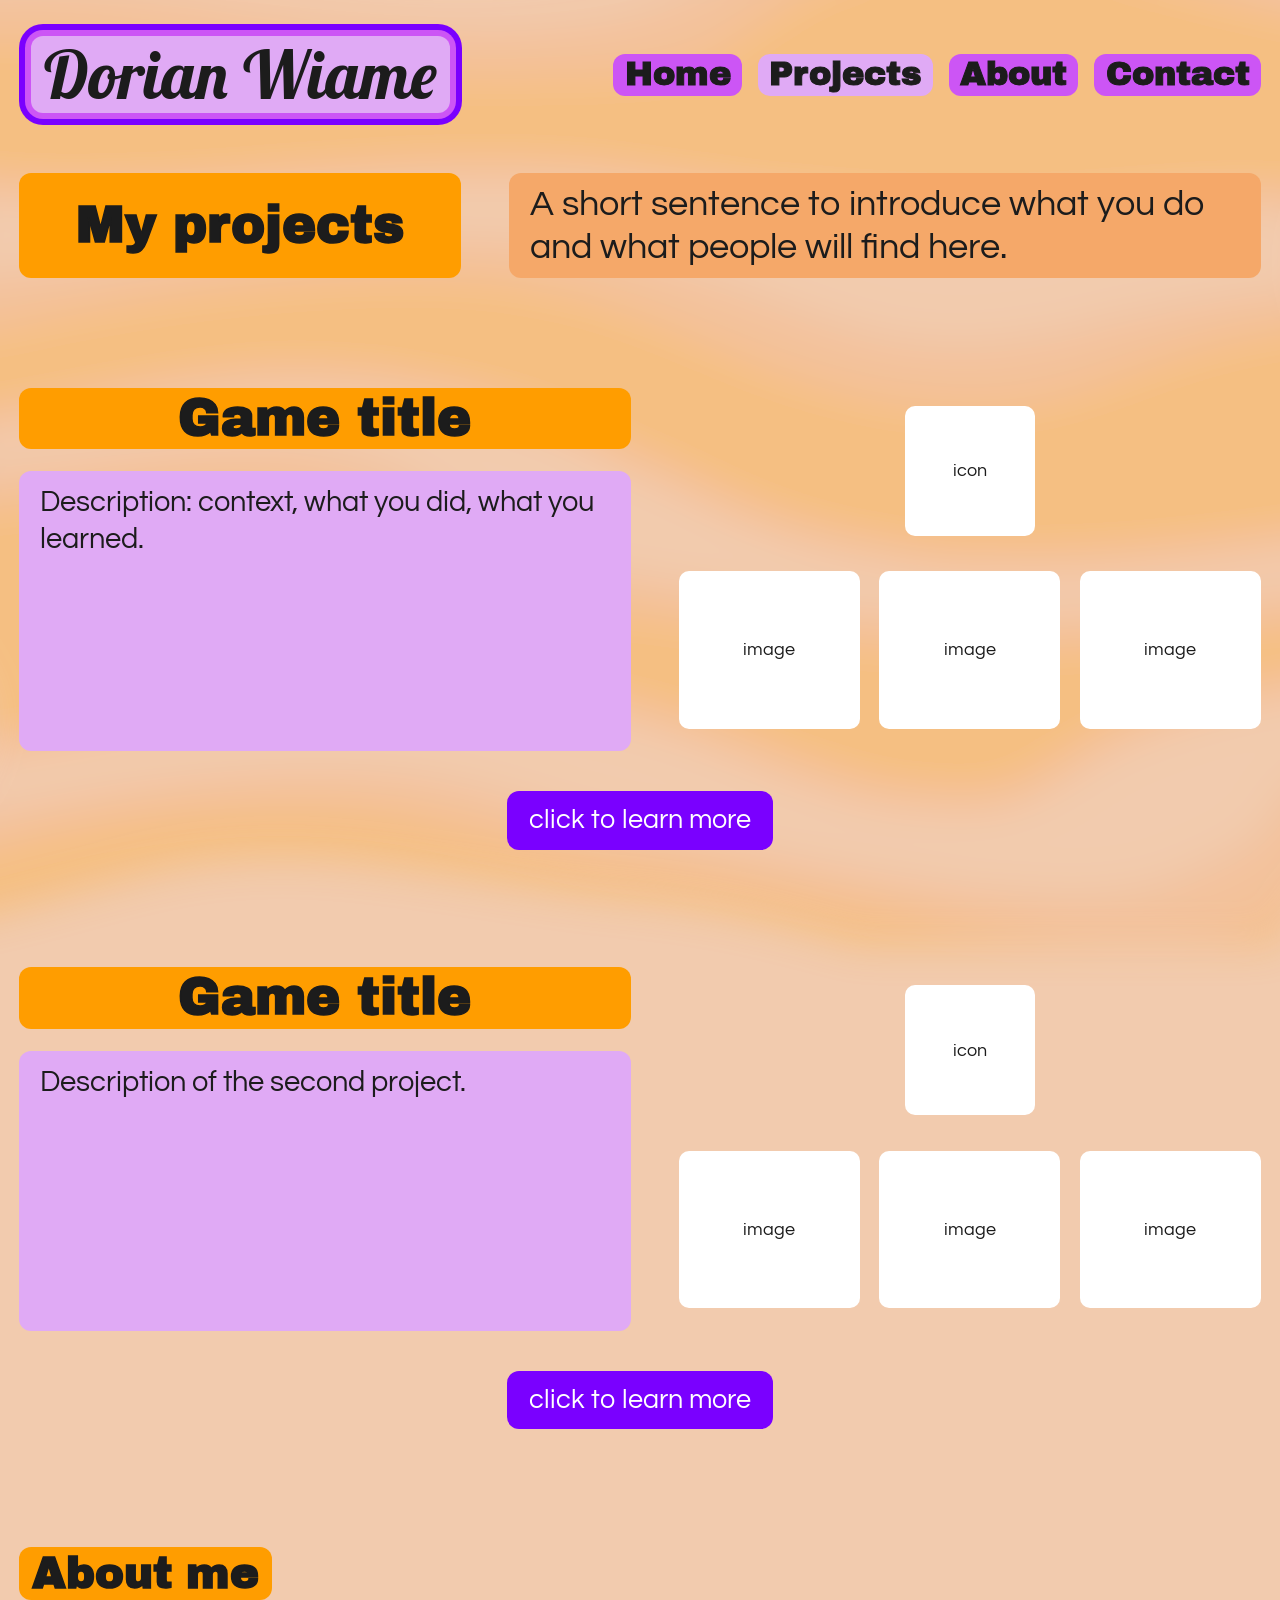
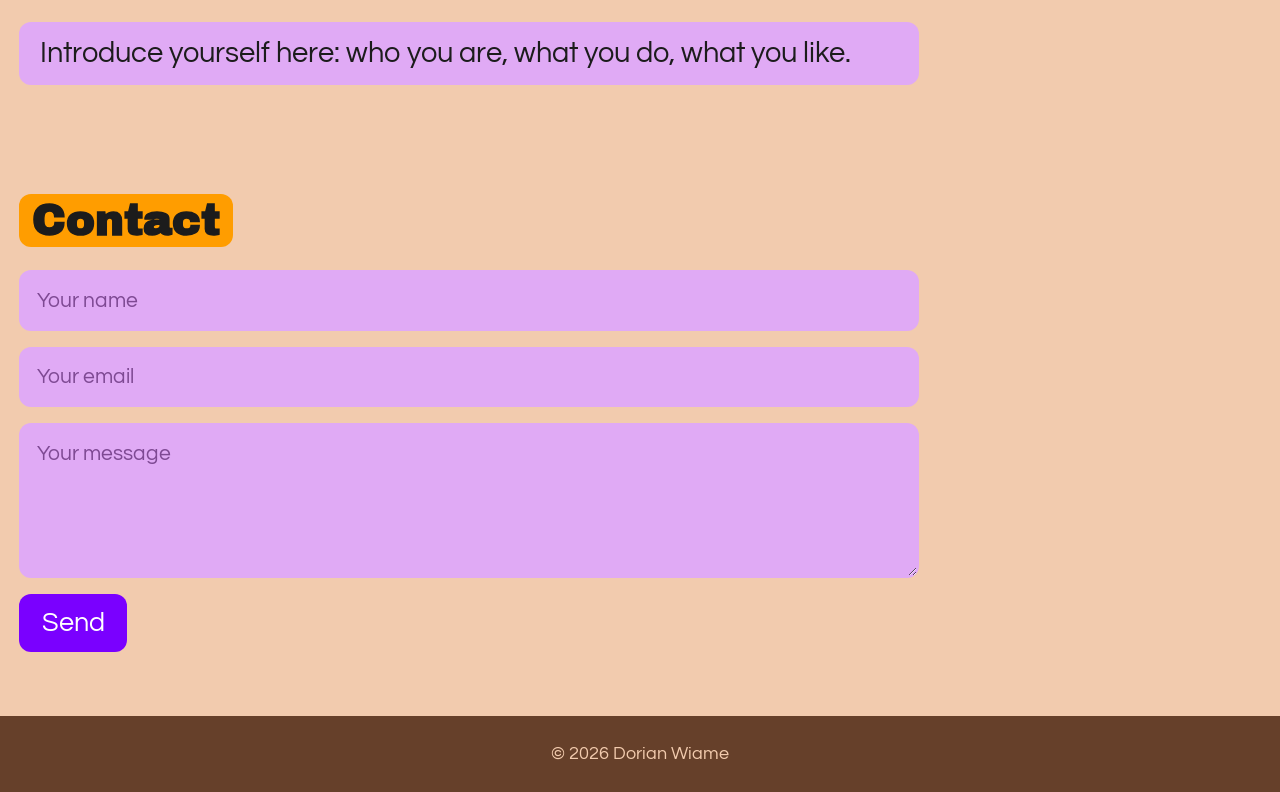
==== old/index.html @ 8a996d9e "site is lvie" ====
<!DOCTYPE html>
<html lang="en">
<head>
  <meta charset="UTF-8">
  <meta name="viewport" content="width=device-width, initial-scale=1">
  <title>Dorian Wiame</title>
  <link rel="preconnect" href="https://fonts.googleapis.com">
  <link href="https://fonts.googleapis.com/css2?family=Archivo+Black&family=Lobster&family=Questrial&display=swap" rel="stylesheet">
  <link rel="stylesheet" href="style.css">
</head>
<body>

  <!-- Filtre qui déforme les lignes du fond en vagues (animé lentement) -->
  <svg width="0" height="0" style="position:absolute" aria-hidden="true">
    <filter id="wave" x="0" y="0" width="100%" height="100%">
      <feTurbulence type="fractalNoise" baseFrequency="0.0012 0.004" numOctaves="1" seed="4" result="noise">
        <animate attributeName="baseFrequency" dur="45s" repeatCount="indefinite"
                 values="0.0012 0.004; 0.0022 0.006; 0.0012 0.004"/>
      </feTurbulence>
      <feDisplacementMap in="SourceGraphic" in2="noise" scale="420" xChannelSelector="R" yChannelSelector="G"/>
    </filter>
  </svg>

  <header>
    <a class="logo" href="#home">Dorian Wiame</a>
    <nav>
      <a href="#home" class="on">Home</a>
      <a href="#projects">Projects</a>
      <a href="#about">About</a>
      <a href="#contact">Contact</a>
    </nav>
  </header>

  <main class="container">

    <section id="home" class="top-row">
      <div class="title-box">My projects</div>
      <div class="box">A short sentence to introduce what you do and what people will find here.</div>
    </section>

    <div class="bar" aria-hidden="true"></div>

    <!-- Un jeu : copie ce bloc <section class="game"> pour en ajouter -->
    <section id="projects" class="game">
      <div class="left">
        <div class="title-box">Game title</div>
        <div class="desc">Description: context, what you did, what you learned.</div>
      </div>
      <div class="right">
        <a href="#" class="ph feat">icon</a>
        <div class="thumbs">
          <div class="ph">image</div>
          <div class="ph">image</div>
          <div class="ph">image</div>
        </div>
      </div>
      <div class="cta"><a href="#" class="btn">click to learn more</a></div>
    </section>

    <div class="bar" aria-hidden="true"></div>

    <section class="game">
      <div class="left">
        <div class="title-box">Game title</div>
        <div class="desc">Description of the second project.</div>
      </div>
      <div class="right">
        <a href="#" class="ph feat">icon</a>
        <div class="thumbs">
          <div class="ph">image</div>
          <div class="ph">image</div>
          <div class="ph">image</div>
        </div>
      </div>
      <div class="cta"><a href="#" class="btn">click to learn more</a></div>
    </section>

    <div class="bar" aria-hidden="true"></div>

    <section id="about" class="about">
      <div class="title-box">About me</div>
      <div class="desc">Introduce yourself here: who you are, what you do, what you like.</div>
    </section>

    <div class="bar" aria-hidden="true"></div>

    <section id="contact" class="contact">
      <div class="title-box">Contact</div>
      <form id="form">
        <input type="text" placeholder="Your name" required>
        <input type="email" placeholder="Your email" required>
        <textarea placeholder="Your message" rows="4" required></textarea>
        <button class="btn" type="submit">Send</button>
      </form>
    </section>

  </main>

  <footer>© 2026 Dorian Wiame</footer>

  <script src="script.js"></script>
</body>
</html>
---- old/style.css ----
/* ============ Charte : années 70 — violet + orange ============ */
:root {
  /* violet / mauve : du clair au foncé */
  --lilac: #e0aaf5;
  --magenta: #cc55f5;
  --violet: #7a00ff;   /* flash : uniquement boutons, hover, accents */
  --plum: #55216a;
  /* orange : du clair au foncé */
  --peach: #f2cbae;
  --coral: #f5a869;    /* orange clair */
  --orange: #ff9d00;
  --brown: #66402a;

  --black: #1c1c1c;
  --radius: 12px;
}

* { box-sizing: border-box; margin: 0; padding: 0; }
html { scroll-behavior: smooth; }

body {
  font-family: 'Century Gothic', 'Questrial', sans-serif;   /* texte normal */
  font-size: 1.15rem;
  color: var(--black);
  background: var(--peach);
  line-height: 1.5;
}

/* Fond rétro : lignes orange déformées en vagues (filtre #wave, défini dans le HTML) */
body::before {
  content: "";
  position: fixed;
  inset: -5%;          /* déborde pour que la déformation et le flou ne laissent pas de bords */
  z-index: -1;
  pointer-events: none;
  opacity: .25;
  background: repeating-linear-gradient(0deg,
    var(--orange) 30px 90px,
    var(--coral) 90px 130px,
    var(--peach) 130px 210px,
    var(--orange) 210px 300px);
  filter: url(#wave) blur(20px);
}

.container { max-width: 1400px; margin: 0 auto; padding: 0 1.2rem 3rem; }
section { margin-bottom: 1rem; }

/* ---------- Header : logo + menu ---------- */
header {
  display: flex;
  justify-content: space-between;
  align-items: center;
  flex-wrap: wrap;
  gap: 1.5rem;
  max-width: 1400px;
  margin: 0 auto;
  padding: 1.5rem 1.2rem;
}

.logo {
  display: inline-block;
  margin: 12px;
  padding: 0 .8rem;                          /* le texte remplit le rectangle */
  font-family: 'Lobster', cursive;           /* titre de page */
  font-size: 4.2rem;
  line-height: 1.15;
  color: var(--black);
  text-decoration: none;
  background: var(--lilac);
  border-radius: var(--radius);
  box-shadow: 0 0 0 6px var(--magenta), 0 0 0 12px var(--violet);
}

nav { display: flex; flex-wrap: wrap; gap: 1rem; }

nav a {
  padding: .1rem .7rem;                      /* le texte remplit le rectangle */
  font-family: 'Archivo Black', sans-serif;  /* titres, sous-titres */
  font-size: 2.1rem;
  line-height: 1.15;
  -webkit-text-stroke: 1px currentColor;     /* encore plus gras */
  color: var(--black);
  text-decoration: none;
  background: var(--magenta);
  border-radius: var(--radius);
  transition: transform .15s, box-shadow .15s, background .15s;
}
nav a.on { background: var(--lilac); }        /* page en cours */

/* ---------- Hover : uniquement le menu et les boutons ---------- */
nav a:hover, .btn:hover {
  transform: translate(-4px, -4px);
  box-shadow: 4px 4px 0 var(--lilac), 8px 8px 0 var(--magenta);
}
nav a:hover { color: #fff; background: var(--violet); }

/* ---------- Boxes : le texte remplit presque toute la bulle ---------- */
.title-box, .box, .desc {
  display: flex;
  align-items: center;
  border-radius: var(--radius);
}

.title-box {
  justify-content: center;
  padding: .3rem .8rem;                      /* la taille du texte est ajustée en JS pour remplir la box */
  font-family: 'Archivo Black', sans-serif;
  font-size: clamp(2rem, 3.4vw, 3rem);       /* valeur de secours si le JS ne tourne pas */
  line-height: 1;
  white-space: nowrap;
  -webkit-text-stroke: 1.5px currentColor;   /* encore plus gras */
  background: var(--orange);
}

.box {
  padding: .6rem 1.3rem;
  font-size: clamp(1.5rem, 2.8vw, 2.6rem);
  line-height: 1.2;
  background: var(--coral);
}

.desc {
  padding: .8rem 1.3rem;
  font-size: clamp(1.4rem, 2.3vw, 2.1rem);
  line-height: 1.25;
  background: var(--lilac);
}

.btn {
  display: inline-block;
  padding: .55rem 1.4rem;
  font: inherit;
  font-size: 1.7rem;
  color: #fff;
  text-decoration: none;
  background: var(--violet);
  border: 0;
  border-radius: var(--radius);
  cursor: pointer;
  transition: transform .15s, box-shadow .15s;
}

/* ---------- Haut de page ---------- */
.top-row {
  display: grid;
  grid-template-columns: 1fr 1.7fr;
  gap: 3rem;
  margin-top: 1.5rem;
}

/* ---------- Barre qui change de couleur ---------- */
.bar {
  height: 20px;
  margin: 2.8rem 0;
  border-radius: 10px;
  animation: cycle 30s linear infinite;
}
@keyframes cycle {
  0%, 100% { background-color: #e0aaf5; }
  14%      { background-color: #cc55f5; }
  28%      { background-color: #7a00ff; }
  42%      { background-color: #55216a; }
  57%      { background-color: #66402a; }
  71%      { background-color: #ff9d00; }
  86%      { background-color: #f5a869; }
}

/* ---------- Un jeu / projet ---------- */
.game {
  display: grid;
  grid-template-columns: 1.05fr 1fr;
  gap: 2rem 3rem;
}
.game .left { display: grid; grid-template-rows: auto 1fr; gap: 1.4rem; }
.game .desc { min-height: 280px; align-items: flex-start; }

.game .right { display: grid; justify-items: center; align-content: start; gap: 2.2rem; }

/* icône du jeu : seule image avec le hover spécial (cadre brun, orange, clair) */
.feat {
  width: 130px;
  height: 130px;
  margin-top: 18px;
  transition: box-shadow .15s;
}
.feat:hover { box-shadow: 0 0 0 6px var(--brown), 0 0 0 12px var(--orange), 0 0 0 18px var(--coral); }

.thumbs { display: grid; grid-template-columns: repeat(3, 1fr); gap: 1.2rem; width: 100%; }
.thumbs .ph { aspect-ratio: 1.15; }

/* bouton centré */
.cta { grid-column: 1 / -1; text-align: center; margin: .5rem 0; }

/* Placeholders d'images : remplace-les par <img src="..."> */
.ph {
  display: flex;
  align-items: center;
  justify-content: center;
  color: var(--black);
  text-decoration: none;
  background: #fff;
  border-radius: 10px;
}
img.ph, .ph img { width: 100%; height: 100%; object-fit: cover; border-radius: 10px; }

/* ---------- À propos / contact ---------- */
.about, .contact { max-width: 900px; }
.about .title-box, .contact .title-box { display: inline-flex; margin-bottom: 1.4rem; }

form { display: grid; gap: 1rem; }
form .btn { justify-self: start; }

input, textarea {
  padding: .8rem 1rem;
  font: inherit;
  font-size: 1.3rem;
  color: var(--black);
  background: var(--lilac);
  border: 2px solid transparent;
  border-radius: var(--radius);
}
input:focus, textarea:focus { outline: none; border-color: var(--plum); }
::placeholder { color: var(--plum); opacity: .7; }

footer { padding: 1.5rem 1rem; text-align: center; color: var(--peach); background: var(--brown); }

/* ---------- Mobile ---------- */
@media (max-width: 800px) {
  header { justify-content: center; }
  .logo { font-size: 2.8rem; }
  nav a { font-size: 1.1rem; }
  .top-row, .game { grid-template-columns: 1fr; gap: 1.5rem; }
}
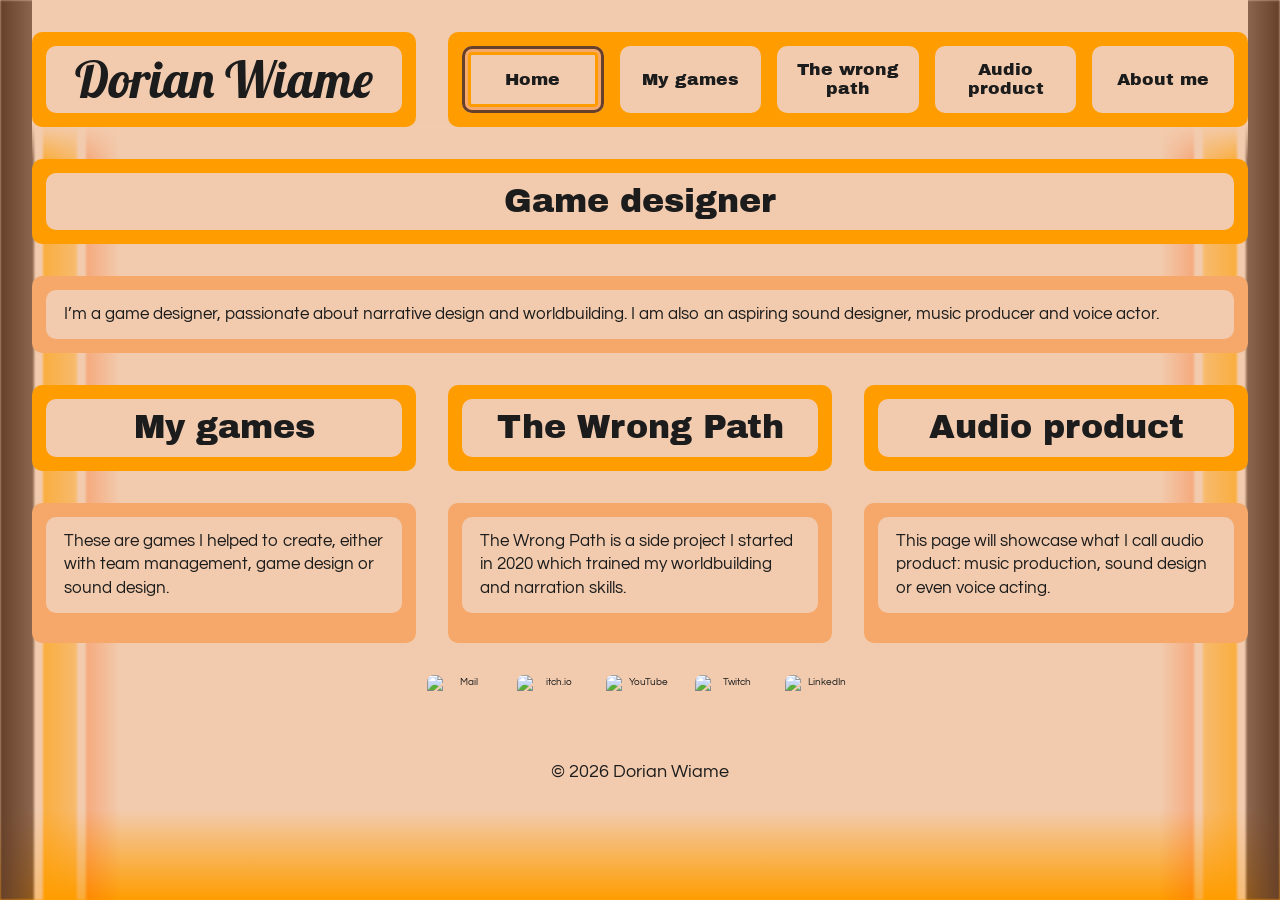
==== commit b138059e: "v3 - fix pour mobiles" ====
--- a/old/index.html
+++ b/old/index.html
@@ -3,101 +3,41 @@
 <head>
   <meta charset="UTF-8">
   <meta name="viewport" content="width=device-width, initial-scale=1">
-  <title>Dorian Wiame</title>
+  <title>Home – Dorian Wiame</title>
   <link rel="preconnect" href="https://fonts.googleapis.com">
   <link href="https://fonts.googleapis.com/css2?family=Archivo+Black&family=Lobster&family=Questrial&display=swap" rel="stylesheet">
   <link rel="stylesheet" href="style.css">
 </head>
 <body>
+<div class="wrap">
 
-  <!-- Filtre qui déforme les lignes du fond en vagues (animé lentement) -->
-  <svg width="0" height="0" style="position:absolute" aria-hidden="true">
-    <filter id="wave" x="0" y="0" width="100%" height="100%">
-      <feTurbulence type="fractalNoise" baseFrequency="0.0012 0.004" numOctaves="1" seed="4" result="noise">
-        <animate attributeName="baseFrequency" dur="45s" repeatCount="indefinite"
-                 values="0.0012 0.004; 0.0022 0.006; 0.0012 0.004"/>
-      </feTurbulence>
-      <feDisplacementMap in="SourceGraphic" in2="noise" scale="420" xChannelSelector="R" yChannelSelector="G"/>
-    </filter>
-  </svg>
-
-  <header>
-    <a class="logo" href="#home">Dorian Wiame</a>
-    <nav>
-      <a href="#home" class="on">Home</a>
-      <a href="#projects">Projects</a>
-      <a href="#about">About</a>
-      <a href="#contact">Contact</a>
-    </nav>
+  <header class="top">
+    <a class="block logo" href="about.html"><span>Dorian Wiame</span></a>
+    <button class="burger" type="button" aria-label="Menu" aria-expanded="false" aria-controls="nav"><span></span><span></span><span></span></button>
+    <nav class="nav" id="nav"><a href="index.html" class="on">Home</a><a href="games.html">My games</a><a href="the-wrong-path.html">The wrong path</a><a href="audio.html">Audio product</a><a href="about.html">About me</a></nav>
   </header>
 
-  <main class="container">
-
-    <section id="home" class="top-row">
-      <div class="title-box">My projects</div>
-      <div class="box">A short sentence to introduce what you do and what people will find here.</div>
-    </section>
-
-    <div class="bar" aria-hidden="true"></div>
-
-    <!-- Un jeu : copie ce bloc <section class="game"> pour en ajouter -->
-    <section id="projects" class="game">
-      <div class="left">
-        <div class="title-box">Game title</div>
-        <div class="desc">Description: context, what you did, what you learned.</div>
-      </div>
-      <div class="right">
-        <a href="#" class="ph feat">icon</a>
-        <div class="thumbs">
-          <div class="ph">image</div>
-          <div class="ph">image</div>
-          <div class="ph">image</div>
-        </div>
-      </div>
-      <div class="cta"><a href="#" class="btn">click to learn more</a></div>
-    </section>
-
-    <div class="bar" aria-hidden="true"></div>
-
-    <section class="game">
-      <div class="left">
-        <div class="title-box">Game title</div>
-        <div class="desc">Description of the second project.</div>
-      </div>
-      <div class="right">
-        <a href="#" class="ph feat">icon</a>
-        <div class="thumbs">
-          <div class="ph">image</div>
-          <div class="ph">image</div>
-          <div class="ph">image</div>
-        </div>
-      </div>
-      <div class="cta"><a href="#" class="btn">click to learn more</a></div>
-    </section>
-
-    <div class="bar" aria-hidden="true"></div>
-
-    <section id="about" class="about">
-      <div class="title-box">About me</div>
-      <div class="desc">Introduce yourself here: who you are, what you do, what you like.</div>
-    </section>
-
-    <div class="bar" aria-hidden="true"></div>
-
-    <section id="contact" class="contact">
-      <div class="title-box">Contact</div>
-      <form id="form">
-        <input type="text" placeholder="Your name" required>
-        <input type="email" placeholder="Your email" required>
-        <textarea placeholder="Your message" rows="4" required></textarea>
-        <button class="btn" type="submit">Send</button>
-      </form>
-    </section>
-
+  <main>
+<div class="grid games"><div class="col s3"><a class="block" href="about.html"><span>Game designer</span></a><div class="card"><div class="x  c">I’m a game designer, passionate about narrative design and worldbuilding. I am also an aspiring sound designer, music producer and voice actor.</div></div></div><div class="col s1"><a class="block" href="games.html"><span>My games</span></a><div class="card"><div class="x  c">These are games I helped to create, either with team management, game design or sound design.</div><figure class="pic "><a href="games.html"><img src="https://dorianwiamegd.wordpress.com/wp-content/uploads/2025/09/mygamesportfolio.png" alt="" loading="lazy"></a></figure></div></div><div class="col s1"><a class="block" href="the-wrong-path.html"><span>The Wrong Path</span></a><div class="card"><div class="x  c">The Wrong Path is a side project I started in 2020 which trained my worldbuilding and narration skills.</div><figure class="pic "><a href="the-wrong-path.html"><img src="https://dorianwiamegd.wordpress.com/wp-content/uploads/2025/09/thewrongpathportfolio.png" alt="" loading="lazy"></a></figure></div></div><div class="col s1"><a class="block" href="audio.html"><span>Audio product</span></a><div class="card"><div class="x  c">This page will showcase what I call audio product: music production, sound design or even voice acting.</div><figure class="pic "><a href="audio.html"><img src="https://dorianwiamegd.wordpress.com/wp-content/uploads/2026/06/background-be-still.png" alt="" loading="lazy"></a></figure></div></div></div>
   </main>
 
-  <footer>© 2026 Dorian Wiame</footer>
+  <footer>
+    <div class="icons">
+      <a href="mailto:dorianwiame@gmail.com" aria-label="Mail"><img src="picture/mail-icon.png" alt="Mail"></a>
+      <a href="https://dorian-engine.itch.io/" aria-label="itch.io"><img src="picture/itchio-icon.png" alt="itch.io"></a>
+      <a href="https://www.youtube.com/@dorianengine1135" aria-label="YouTube"><img src="picture/youtube-icon.png" alt="YouTube"></a>
+      <a href="https://www.twitch.tv/dorianengine" aria-label="Twitch"><img src="picture/twitch-icon.png" alt="Twitch"></a>
+      <a href="https://www.linkedin.com/in/dorian-wiame-8576bb238/" aria-label="LinkedIn"><img src="picture/linkedin-icon.png" alt="LinkedIn"></a>
+    </div>
+    <p>© 2026 Dorian Wiame</p>
+  </footer>
 
-  <script src="script.js"></script>
+</div>
+<script>
+(function(){var h=document.querySelector('.top'),b=document.querySelector('.burger');
+if(!h||!b)return;
+b.addEventListener('click',function(){var o=h.classList.toggle('open');b.setAttribute('aria-expanded',o);});
+})();
+</script>
 </body>
 </html>
--- a/old/style.css
+++ b/old/style.css
@@ -1,233 +1,376 @@
-/* ============ Charte : années 70 — violet + orange ============ */
-:root {
-  /* violet / mauve : du clair au foncé */
-  --lilac: #e0aaf5;
-  --magenta: #cc55f5;
-  --violet: #7a00ff;   /* flash : uniquement boutons, hover, accents */
-  --plum: #55216a;
-  /* orange : du clair au foncé */
-  --peach: #f2cbae;
-  --coral: #f5a869;    /* orange clair */
-  --orange: #ff9d00;
-  --brown: #66402a;
-
-  --black: #1c1c1c;
-  --radius: 12px;
+/* ============ Charte simplifiée : orange + mauve, sans fioritures ============ */
+:root {
+  --peach: #f2cbae;        /* fond de page + intérieur des boîtes */
+  --coral: #f5a869;        /* orange clair : cartes */
+  --orange: #ff9d00;       /* orange : cadres */
+  --brown: #66402a; --brown-mid:#a35a2c;        /* hover (famille orange) */
+  --lilac: #e0aaf5;        /* intérieur des boîtes "nouveau" */
+  --violet: #7a00ff;       /* cadre "nouveau jeu" */
+  --violet-soft: #a259ff;  /* carte "nouveau" */
+  --plum: #55216a;         /* hover (famille mauve) */
+  --black: #1c1c1c;
+
+  /* ESPACES : change ces 3 valeurs pour aérer / resserrer tout le site */
+  --gap: 32px;   /* entre les gros éléments (blocs, cartes, colonnes) */
+  --in: 16px;    /* entre les éléments à l'intérieur d'une carte */
+  --pad: 14px;   /* épaisseur des cadres colorés */
+
+  --r: 10px;
+  --title: clamp(1.4rem, 2.6vw, 2.4rem);
+}
+
+* { box-sizing: border-box; margin: 0; padding: 0; }
+
+body {
+  font-family: 'Century Gothic', 'Questrial', sans-serif;   /* texte normal */
+  font-size: 1.15rem;
+  line-height: 1.4;
+  color: var(--black);
+  background: var(--peach);
+}
+
+a { color: inherit; }
+
+.wrap { max-width: 1400px; margin: 0 auto; padding: var(--gap); display: grid; gap: var(--gap); }
+main  { display: grid; gap: var(--gap); }
+
+/* ---------- Header : logo (→ About me) + menu ---------- */
+.top { display: grid; grid-template-columns: repeat(3, 1fr); gap: var(--gap); }
+
+.block, .nav, .card { padding: var(--pad); border-radius: var(--r); }
+
+/* bloc unique = lien, avec hover */
+.block { display: block; background: var(--orange); text-decoration: none; }
+.block span {
+  display: block;
+  padding: .5rem 1.2rem;
+  background: var(--peach);
+  border-radius: var(--r);
+  font-family: 'Archivo Black', sans-serif;  /* titres, sous-titres */
+  font-size: var(--title);
+  line-height: 1.25;
+}
+.block:hover span { box-shadow: inset 0 0 0 4px var(--brown); }
+
+.block.new { background: var(--violet); }
+.block.new span { background: var(--lilac); }
+.block.new:hover span { box-shadow: inset 0 0 0 4px var(--plum); }
+
+.logo span {
+  padding: 0 1.2rem;
+  font-family: 'Lobster', cursive;           /* titre de page */
+  font-size: clamp(2.2rem, 4vw, 3.6rem);
+  line-height: 1.3;
+}
+
+.nav { grid-column: span 2; display: grid; grid-template-columns: repeat(4, 1fr); gap: var(--in); background: var(--orange); }
+.nav a {
+  display: flex;
+  align-items: center;
+  justify-content: center;
+  padding: .8rem .5rem;
+  background: var(--peach);
+  border-radius: var(--r);
+  font-family: 'Archivo Black', sans-serif;
+  font-size: clamp(1rem, 1.7vw, 1.6rem);
+  line-height: 1.1;
+  text-align: center;
+  text-decoration: none;
+}
+.nav a:hover, .nav a.on { box-shadow: inset 0 0 0 4px var(--brown); }
+
+/* ---------- Colonnes : bloc (lien) + carte ---------- */
+.grid { display: grid; grid-template-columns: repeat(3, 1fr); gap: var(--gap); }
+.grid.two { grid-template-columns: repeat(2, 1fr); }
+.col  { display: grid; grid-template-rows: auto 1fr; gap: var(--gap); }
+
+/* ---------- Carte : titre + texte (pas de hover) ---------- */
+.card { display: grid; gap: var(--in); align-content: start; background: var(--coral); }
+.card.new { background: var(--violet-soft); }
+
+.card .t, .card .x {
+  padding: .5rem 1.2rem;
+  background: var(--peach);
+  border-radius: var(--r);
+}
+.card.new .t, .card.new .x { background: var(--lilac); }
+
+.card .t { font-family: 'Archivo Black', sans-serif; font-size: var(--title); line-height: 1.25; }
+.card .x { padding: .8rem 1.1rem; font-size: clamp(1.1rem, 1.7vw, 1.5rem); }
+
+.row2 { display: grid; grid-template-columns: 1fr 1fr; gap: var(--in); }
+.row2 .x { min-height: 200px; }
+
+/* ---------- Images / vidéos (placeholders) ---------- */
+.ph {
+  display: flex;
+  align-items: center;
+  justify-content: center;
+  min-height: 60px;
+  background: #fff;
+  border-radius: var(--r);
+  color: var(--black);
+  text-decoration: none;
+  text-align: center;
+}
+.ph.tall  { aspect-ratio: 1 / 1.6; }
+.ph.wide  { aspect-ratio: 16 / 9; }
+.ph.sq    { aspect-ratio: 1; }
+.ph.video { aspect-ratio: 16 / 9; }
+img.ph, .ph img { width: 100%; height: 100%; object-fit: cover; border-radius: var(--r); }
+
+.imgs { display: grid; grid-template-columns: repeat(var(--n, 3), 1fr); gap: var(--in); }
+.vids { display: grid; grid-template-columns: repeat(2, 1fr); gap: var(--in); }
+figure { display: grid; gap: 12px; }
+.cap { font-style: italic; font-size: .95rem; text-align: center; }
+
+ul.dash { list-style: none; margin-top: .8rem; }
+ul.dash li::before { content: "– "; }
+
+/* ---------- Footer : icônes (hover) ---------- */
+footer { text-align: center; }
+.icons { display: flex; justify-content: center; align-items: center; flex-wrap: wrap; gap: var(--in); margin-bottom: var(--in); }
+.icons a {
+  display: flex;
+  align-items: center;
+  justify-content: center;
+  width: 64px;
+  height: 64px;
+  background: var(--peach);
+  border: 6px solid var(--orange);
+  border-radius: var(--r);
+  font-size: .65rem;
+  text-decoration: none;
+}
+.icons a:hover { border-color: var(--brown); }
+
+/* ---------- Mobile ---------- */
+@media (max-width: 800px) {
+  :root { --gap: 20px; }
+  .top, .grid, .grid.two { grid-template-columns: 1fr; }
+  .nav { grid-column: auto; grid-template-columns: repeat(2, 1fr); }
+  .row2 { grid-template-columns: 1fr; }
+  .imgs { grid-template-columns: repeat(2, 1fr); }
+  .vids { grid-template-columns: 1fr; }
+}
+
+/* contenu réel */
+.ph iframe{width:100%;height:100%;border:0;border-radius:var(--r)}
+.ph.video{background:#000}
+.ph:has(img){background:none}
+.card a:not(.ph){color:inherit;font-weight:700}
+.card.new .x a{color:var(--plum)}
+.card p{margin-top:.8rem}
+figure .ph.video{width:100%}
+
+/* header fixe */
+.wrap{padding-top:0}
+.top{position:sticky;top:0;z-index:50;padding:var(--gap) 0;margin-bottom:calc(var(--gap)*-1);
+  /* fond pêche plein en haut (rien ne transparaît) ; fondu vers 0% d'opacité seulement en dessous */
+  background:linear-gradient(to bottom,var(--peach) 0,var(--peach) calc(100% - var(--gap)*1.1),rgba(242,203,174,0) 100%)}
+/* images plus petites */
+.imgs.sm .ph{background:none}
+.imgs.sm .ph img{height:auto;max-height:340px;object-fit:contain}
+
+/* ===== mise en page fidèle à l'ancien site ===== */
+.row{display:grid;gap:var(--gap);align-items:center}
+.row.top2{align-items:start}
+.r12{grid-template-columns:1fr 2fr}.r21{grid-template-columns:2fr 1fr}
+.r23{grid-template-columns:2fr 3fr}.r32{grid-template-columns:3fr 2fr}.r11{grid-template-columns:1fr 1fr}
+.stack{display:grid;gap:var(--gap);align-content:start}
+.head{padding:var(--pad);background:var(--orange);border-radius:var(--r)}
+.head span{display:block;padding:.5rem 1.2rem;background:var(--peach);border-radius:var(--r);font-family:'Archivo Black';font-size:var(--title);line-height:1.25}
+.box{padding:1rem 1.4rem;background:var(--coral);border-radius:var(--r);font-size:clamp(1.05rem,1.5vw,1.35rem)}
+.box.lilac{background:var(--lilac)}
+.box p+p{margin-top:.8rem}
+.box a{color:inherit;font-weight:700}
+.box strong{font-family:'Archivo Black';font-weight:400}
+.btn{display:block;width:fit-content;margin:0 auto;padding:.7rem 1.8rem;background:var(--violet);color:#fff;border-radius:var(--r);text-decoration:none;font-size:1.3rem;text-align:center}
+.btn:hover{box-shadow:inset 0 0 0 4px var(--plum)}
+.media{display:grid;grid-template-columns:repeat(var(--n,3),1fr);gap:var(--gap);align-items:center}
+.pic{display:grid;gap:10px;margin:0;align-content:start}
+.pic img{width:100%;height:auto;display:block;border-radius:var(--r)}
+.pic figcaption{font-style:italic;font-size:.95rem;text-align:center}
+.pic.max img{max-height:420px;object-fit:contain}
+.pic.logo img{max-width:160px;margin:0 auto}
+.vid{aspect-ratio:16/9;background:#000;border-radius:var(--r);overflow:hidden}
+.vid iframe{width:100%;height:100%;border:0}
+.sep{border:0;border-top:2px solid var(--brown);opacity:.25}
+.block.new + .row{margin-top:0}
+@media (max-width:800px){
+  .row,.r12,.r21,.r23,.r32,.r11{grid-template-columns:1fr}
+  .media{grid-template-columns:repeat(2,1fr)}
+}
+
+/* ===== centrage + DA rétro mêlée à la mise en page ===== */
+.head span,.block span{text-align:center}
+.head.page span{font-family:'Lobster';font-size:clamp(2rem,3.6vw,3.2rem);font-weight:400;line-height:1.3}
+.box.c{text-align:center}
+.box.c,.row>.box{display:flex;flex-direction:column;justify-content:center}
+.box.c{align-items:center}
+.btn{margin-left:auto;margin-right:auto}
+.media{justify-items:center}
+.pic{width:100%}
+.pic figcaption,.cap{text-align:center}
+.stripes{height:26px;border-radius:var(--r);background:linear-gradient(var(--brown) 0 25%,var(--coral) 25% 50%,var(--orange) 50% 75%,var(--coral) 75%)}
+.stripes.v{background:linear-gradient(var(--plum) 0 25%,#cc55f5 25% 50%,var(--violet) 50% 75%,#cc55f5 75%)}
+.grid.two{align-items:start}
+.stack>.block,.stack>.head{text-align:center}
+.box ul.dash{text-align:left}
+
+/* ===== My games : grille 3 colonnes (bloc lien en haut, carte en dessous, alignés) ===== */
+.grid.games{grid-template-columns:repeat(3,1fr);align-items:stretch}
+.grid.games>.col{grid-row:span 2;display:grid;grid-template-rows:subgrid;gap:var(--gap)}
+.grid.games .card{align-content:start}
+.grid.games .card .t{text-align:center}
+.grid.games .card .x{font-size:1.05rem;text-align:left}
+.grid.games .card .x p+p{margin-top:.7rem}
+.grid.games .card .x strong{font-family:'Archivo Black';font-weight:400}
+.grid.games .card .media{gap:var(--in)}
+.grid.games .pic.logo img{max-width:100%}
+.grid.games .pic figcaption{font-size:.8rem}
+.grid.games .btn{margin-top:.4rem}
+@media (max-width:1000px){.grid.games{grid-template-columns:repeat(2,1fr)}}
+@media (max-width:800px){.grid.games{grid-template-columns:1fr}.grid.games>.col{grid-row:auto;grid-template-rows:auto 1fr}}
+.card a.btn,.box a.btn{color:#fff;font-weight:400}
+
+/* ===== même système sur toutes les pages ===== */
+.grid.games>.col.s3{grid-column:1/-1}
+.grid.games>.col.s2{grid-column:span 2}
+.head.new{background:var(--violet)}
+.head.new span{background:var(--lilac)}
+.card .x.c{text-align:center}
+.card .x ul.dash{text-align:left}
+.card .pic.max img{max-height:420px;object-fit:contain}
+.card .x a{color:inherit;font-weight:700}
+.card .media{align-items:start}
+@media (max-width:1000px){.grid.games>.col.s3{grid-column:1/-1}.grid.games>.col.s2{grid-column:1/-1}}
+.yt{font-size:.85rem;text-align:center;color:inherit;opacity:.8}
+
+/* ===== My games : une ligne par jeu, comme sur WordPress ===== */
+.gm{display:grid;grid-template-columns:2fr 1fr;gap:var(--gap);align-items:center}
+.gm>.box{align-self:stretch;display:block;text-align:left}
+.gm .box strong{font-family:'Archivo Black';font-weight:400}
+.gm .pic.logo img{max-width:180px;margin:0 auto}
+.gm .btn{grid-column:1/-1;margin-top:0}
+.gm .media{gap:var(--in);align-items:center}
+@media (max-width:800px){.gm{grid-template-columns:1fr}}
+
+/* ===== icônes du footer (dossier picture/) ===== */
+.icons{gap:calc(var(--gap)/1.5)}
+.icons a,.icons a:hover{width:64px;height:64px;padding:0;background:none;border:0;border-radius:50%;display:block}
+.icons a img{width:100%;height:100%;display:block;border-radius:50%}
+.icons a:hover img{box-shadow:0 0 0 4px var(--orange)}
+/* icônes parfaitement rondes (même si le PNG est carré) */
+.icons a,.icons a:hover{width:68px;height:68px;border-radius:50%;overflow:hidden;background:var(--black)}
+.icons a img{border-radius:50%;object-fit:cover;aspect-ratio:1}
+.icons a:hover{overflow:visible;box-shadow:0 0 0 4px var(--orange)}
+.icons a:hover img{box-shadow:none}
+/* icônes : coins arrondis 5pt */
+.icons a,.icons a:hover{border-radius:5pt;background:none;overflow:visible}
+.icons a img{border-radius:5pt;object-fit:contain}
+.icons a:hover{box-shadow:0 0 0 4px var(--orange)}
+
+/* nav : 5 boutons (About me ajouté) */
+.nav{grid-template-columns:repeat(5,1fr)}
+.nav a{font-size:clamp(.85rem,1.35vw,1.4rem)}
+@media (max-width:800px){.nav{grid-template-columns:repeat(2,1fr)}}
+/* About : logiciels, texte à gauche / bloc logos à droite */
+.card .row.r23{grid-template-columns:2fr 3fr;align-items:start}
+.card .row .x{height:auto}
+
+/* ===== menu burger (téléphone) ===== */
+.burger{display:none}
+@media (max-width:800px){
+  .top{grid-template-columns:1fr auto;gap:var(--in);align-items:stretch}
+  .top .logo span{font-size:clamp(1.6rem,7vw,2.4rem)}
+  .burger{display:flex;flex-direction:column;justify-content:center;gap:6px;width:72px;padding:0 18px;border:0;cursor:pointer;background:var(--peach);border-radius:var(--r);box-shadow:0 0 0 var(--pad) var(--orange);margin:var(--pad)}
+  .burger span{display:block;height:4px;border-radius:2px;background:var(--black);transition:transform .2s,opacity .2s}
+  .burger:hover{box-shadow:0 0 0 var(--pad) var(--orange),inset 0 0 0 4px var(--brown)}
+  .top.open .burger span:nth-child(1){transform:translateY(10px) rotate(45deg)}
+  .top.open .burger span:nth-child(2){opacity:0}
+  .top.open .burger span:nth-child(3){transform:translateY(-10px) rotate(-45deg)}
+  .nav{display:none;grid-column:1/-1;grid-template-columns:1fr}
+  .top.open .nav{display:grid}
+  .nav a{padding:.8rem 1rem;font-size:1.2rem}
+}
+
+/* ===== Arrière-plan global : Mauve lumineux en haut, Pêche au milieu, Orange flash sur les 10% du bas ===== */
+body {
+  background: linear-gradient(
+    180deg,
+    var(--peach) 40%,
+    var(--peach) 90%,
+    var(--orange) 100%
+  );
+  background-attachment: fixed;
+}
+/* ===== 3 bandes verticales de chaque côté avec dégradé d'opacité vers le centre ===== */
+@media (min-width: 1000px) {
+  body::before,
+  body::after {
+    content: "";
+    position: fixed;
+    top: 0;
+    z-index: -1;
+    pointer-events: none;
+
+    /* Occupe toute la hauteur et tout l'espace vide des marges */
+    width: calc((100vw - 1400px) / 2 + 20px);
+    min-width: 120px;
+    height: 100vh;
+
+    filter: blur(1px); /* Flou fixé à 1px */
+  }
+
+  /* --- CÔTÉ GAUCHE : 3 bandes mauves s'estompant vers la droite (centre) --- */
+  body::before {
+    left: 0;
+    background: repeating-linear-gradient(
+      90deg,
+      var(--brown) 0%,        var(--brown) 28%,       /* Bande 3 : Brun */
+      var(--peach) 28%,        var(--peach) 36%,       /* Espace couleur fond */
+      var(--orange) 36%,       var(--orange) 64%,      /* Bande 2 : Orange */
+      var(--peach) 64%,        var(--peach) 72%,       /* Espace couleur fond */
+      #ff5500 72%,              #ff5500 100%            /* Bande 1 : Orange flash */
+    );
+    /* Masque d'opacité : opaque au bord de l'écran (0%), transparent vers le centre (100%) */
+    -webkit-mask-image: linear-gradient(to right, rgba(0,0,0,1) 0%, rgba(0,0,0,0) 100%);
+    mask-image: linear-gradient(to right, rgba(0,0,0,1) 0%, rgba(0,0,0,0) 100%);
+  }
+
+  /* --- CÔTÉ DROIT : 3 bandes (Brun, Orange, Orange Flash) s'estompant vers la gauche (centre) --- */
+  body::after {
+    right: 0;
+    background: repeating-linear-gradient(
+      90deg,
+      #ff5500 0%,              #ff5500 28%,            /* Bande 1 : Orange flash */
+      var(--peach) 28%,        var(--peach) 36%,       /* Espace couleur fond */
+      var(--orange) 36%,       var(--orange) 64%,      /* Bande 2 : Orange */
+      var(--peach) 64%,        var(--peach) 72%,       /* Espace couleur fond */
+      var(--brown) 72%,        var(--brown) 100%       /* Bande 3 : Brun */
+    );
+    /* Masque d'opacité : opaque au bord de l'écran (100%), transparent vers le centre (0%) */
+    -webkit-mask-image: linear-gradient(to left, rgba(0,0,0,1) 0%, rgba(0,0,0,0) 100%);
+    mask-image: linear-gradient(to left, rgba(0,0,0,1) 0%, rgba(0,0,0,0) 100%);
+  }
 }
 
-* { box-sizing: border-box; margin: 0; padding: 0; }
-html { scroll-behavior: smooth; }
+/* ===== hover "escalier" années 70 : des contours se créent vers le CENTRE du bloc (brun > corail > orange) ===== */
+.block,.nav a,.btn{position:relative;transition:box-shadow .35s cubic-bezier(.4,0,.2,1);
+  box-shadow:inset 0 0 0 0 transparent,inset 0 0 0 0 transparent,inset 0 0 0 0 transparent}
+.icons a{transition:box-shadow .35s cubic-bezier(.4,0,.2,1);box-shadow:0 0 0 0 transparent,0 0 0 0 transparent,0 0 0 0 transparent}
+.block span{box-shadow:none!important}
+.block:hover{box-shadow:inset 0 0 0 4px var(--brown),inset 0 0 0 8px var(--coral),inset 0 0 0 11px var(--orange)}
+.block.new:hover{box-shadow:inset 0 0 0 4px var(--plum),inset 0 0 0 8px #cc55f5,inset 0 0 0 11px var(--violet)}
+.nav a:hover,.nav a.on{box-shadow:inset 0 0 0 3px var(--brown),inset 0 0 0 6px var(--coral),inset 0 0 0 9px var(--orange)}
+.btn:hover{box-shadow:inset 0 0 0 3px var(--plum),inset 0 0 0 6px #cc55f5,inset 0 0 0 9px var(--violet-soft)}
+.icons a:hover{box-shadow:0 0 0 3px var(--orange),0 0 0 6px var(--coral),0 0 0 9px var(--brown)}
+@media (prefers-reduced-motion:reduce){.block,.nav a,.btn,.icons a{transition:none}}
 
-body {
-  font-family: 'Century Gothic', 'Questrial', sans-serif;   /* texte normal */
-  font-size: 1.15rem;
-  color: var(--black);
-  background: var(--peach);
-  line-height: 1.5;
-}
-
-/* Fond rétro : lignes orange déformées en vagues (filtre #wave, défini dans le HTML) */
-body::before {
-  content: "";
-  position: fixed;
-  inset: -5%;          /* déborde pour que la déformation et le flou ne laissent pas de bords */
-  z-index: -1;
-  pointer-events: none;
-  opacity: .25;
-  background: repeating-linear-gradient(0deg,
-    var(--orange) 30px 90px,
-    var(--coral) 90px 130px,
-    var(--peach) 130px 210px,
-    var(--orange) 210px 300px);
-  filter: url(#wave) blur(20px);
-}
-
-.container { max-width: 1400px; margin: 0 auto; padding: 0 1.2rem 3rem; }
-section { margin-bottom: 1rem; }
-
-/* ---------- Header : logo + menu ---------- */
-header {
-  display: flex;
-  justify-content: space-between;
-  align-items: center;
-  flex-wrap: wrap;
-  gap: 1.5rem;
-  max-width: 1400px;
-  margin: 0 auto;
-  padding: 1.5rem 1.2rem;
-}
-
-.logo {
-  display: inline-block;
-  margin: 12px;
-  padding: 0 .8rem;                          /* le texte remplit le rectangle */
-  font-family: 'Lobster', cursive;           /* titre de page */
-  font-size: 4.2rem;
-  line-height: 1.15;
-  color: var(--black);
-  text-decoration: none;
-  background: var(--lilac);
-  border-radius: var(--radius);
-  box-shadow: 0 0 0 6px var(--magenta), 0 0 0 12px var(--violet);
-}
-
-nav { display: flex; flex-wrap: wrap; gap: 1rem; }
-
-nav a {
-  padding: .1rem .7rem;                      /* le texte remplit le rectangle */
-  font-family: 'Archivo Black', sans-serif;  /* titres, sous-titres */
-  font-size: 2.1rem;
-  line-height: 1.15;
-  -webkit-text-stroke: 1px currentColor;     /* encore plus gras */
-  color: var(--black);
-  text-decoration: none;
-  background: var(--magenta);
-  border-radius: var(--radius);
-  transition: transform .15s, box-shadow .15s, background .15s;
-}
-nav a.on { background: var(--lilac); }        /* page en cours */
-
-/* ---------- Hover : uniquement le menu et les boutons ---------- */
-nav a:hover, .btn:hover {
-  transform: translate(-4px, -4px);
-  box-shadow: 4px 4px 0 var(--lilac), 8px 8px 0 var(--magenta);
-}
-nav a:hover { color: #fff; background: var(--violet); }
-
-/* ---------- Boxes : le texte remplit presque toute la bulle ---------- */
-.title-box, .box, .desc {
-  display: flex;
-  align-items: center;
-  border-radius: var(--radius);
-}
-
-.title-box {
-  justify-content: center;
-  padding: .3rem .8rem;                      /* la taille du texte est ajustée en JS pour remplir la box */
-  font-family: 'Archivo Black', sans-serif;
-  font-size: clamp(2rem, 3.4vw, 3rem);       /* valeur de secours si le JS ne tourne pas */
-  line-height: 1;
-  white-space: nowrap;
-  -webkit-text-stroke: 1.5px currentColor;   /* encore plus gras */
-  background: var(--orange);
-}
-
-.box {
-  padding: .6rem 1.3rem;
-  font-size: clamp(1.5rem, 2.8vw, 2.6rem);
-  line-height: 1.2;
-  background: var(--coral);
-}
-
-.desc {
-  padding: .8rem 1.3rem;
-  font-size: clamp(1.4rem, 2.3vw, 2.1rem);
-  line-height: 1.25;
-  background: var(--lilac);
-}
-
-.btn {
-  display: inline-block;
-  padding: .55rem 1.4rem;
-  font: inherit;
-  font-size: 1.7rem;
-  color: #fff;
-  text-decoration: none;
-  background: var(--violet);
-  border: 0;
-  border-radius: var(--radius);
-  cursor: pointer;
-  transition: transform .15s, box-shadow .15s;
-}
-
-/* ---------- Haut de page ---------- */
-.top-row {
-  display: grid;
-  grid-template-columns: 1fr 1.7fr;
-  gap: 3rem;
-  margin-top: 1.5rem;
-}
-
-/* ---------- Barre qui change de couleur ---------- */
-.bar {
-  height: 20px;
-  margin: 2.8rem 0;
-  border-radius: 10px;
-  animation: cycle 30s linear infinite;
-}
-@keyframes cycle {
-  0%, 100% { background-color: #e0aaf5; }
-  14%      { background-color: #cc55f5; }
-  28%      { background-color: #7a00ff; }
-  42%      { background-color: #55216a; }
-  57%      { background-color: #66402a; }
-  71%      { background-color: #ff9d00; }
-  86%      { background-color: #f5a869; }
-}
-
-/* ---------- Un jeu / projet ---------- */
-.game {
-  display: grid;
-  grid-template-columns: 1.05fr 1fr;
-  gap: 2rem 3rem;
-}
-.game .left { display: grid; grid-template-rows: auto 1fr; gap: 1.4rem; }
-.game .desc { min-height: 280px; align-items: flex-start; }
-
-.game .right { display: grid; justify-items: center; align-content: start; gap: 2.2rem; }
-
-/* icône du jeu : seule image avec le hover spécial (cadre brun, orange, clair) */
-.feat {
-  width: 130px;
-  height: 130px;
-  margin-top: 18px;
-  transition: box-shadow .15s;
-}
-.feat:hover { box-shadow: 0 0 0 6px var(--brown), 0 0 0 12px var(--orange), 0 0 0 18px var(--coral); }
-
-.thumbs { display: grid; grid-template-columns: repeat(3, 1fr); gap: 1.2rem; width: 100%; }
-.thumbs .ph { aspect-ratio: 1.15; }
-
-/* bouton centré */
-.cta { grid-column: 1 / -1; text-align: center; margin: .5rem 0; }
-
-/* Placeholders d'images : remplace-les par <img src="..."> */
-.ph {
-  display: flex;
-  align-items: center;
-  justify-content: center;
-  color: var(--black);
-  text-decoration: none;
-  background: #fff;
-  border-radius: 10px;
-}
-img.ph, .ph img { width: 100%; height: 100%; object-fit: cover; border-radius: 10px; }
-
-/* ---------- À propos / contact ---------- */
-.about, .contact { max-width: 900px; }
-.about .title-box, .contact .title-box { display: inline-flex; margin-bottom: 1.4rem; }
-
-form { display: grid; gap: 1rem; }
-form .btn { justify-self: start; }
-
-input, textarea {
-  padding: .8rem 1rem;
-  font: inherit;
-  font-size: 1.3rem;
-  color: var(--black);
-  background: var(--lilac);
-  border: 2px solid transparent;
-  border-radius: var(--radius);
-}
-input:focus, textarea:focus { outline: none; border-color: var(--plum); }
-::placeholder { color: var(--plum); opacity: .7; }
-
-footer { padding: 1.5rem 1rem; text-align: center; color: var(--peach); background: var(--brown); }
-
-/* ---------- Mobile ---------- */
-@media (max-width: 800px) {
-  header { justify-content: center; }
-  .logo { font-size: 2.8rem; }
-  nav a { font-size: 1.1rem; }
-  .top-row, .game { grid-template-columns: 1fr; gap: 1.5rem; }
-}
+/* ===== images cliquables : contours vers l'EXTÉRIEUR (pas les vidéos YouTube) ===== */
+.pic a{display:block;border-radius:var(--r);transition:box-shadow .35s cubic-bezier(.4,0,.2,1);
+  box-shadow:0 0 0 0 transparent,0 0 0 0 transparent,0 0 0 0 transparent}
+.pic.logo a{width:fit-content;max-width:100%;margin:0 auto}
+.pic a:hover{box-shadow:0 0 0 4px var(--brown),0 0 0 8px var(--coral),0 0 0 11px var(--orange)}
+@media (prefers-reduced-motion:reduce){.pic a{transition:none}}
